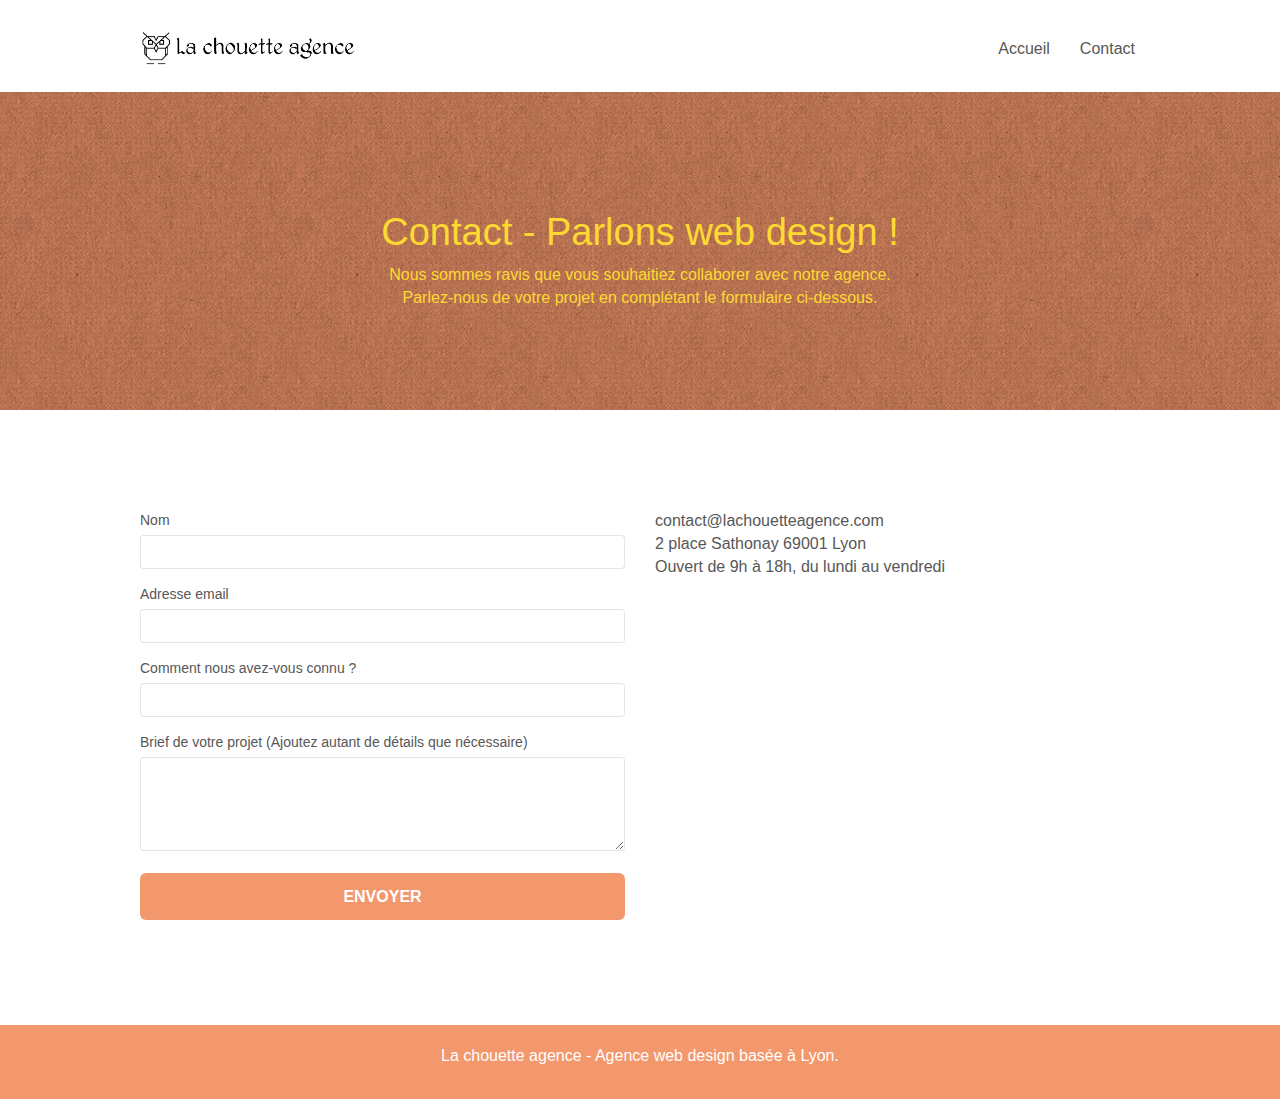
==== contact.html @ 3d06c181 "Correction de diverses erreurs pour le projet" ====
<!doctype html>
<html lang="fr">
<head>
    <meta charset="utf-8">
    <meta name="keywords" content="Entreprise, Webdesign, Lyon">
    <meta name="description" content="Page de contact de la Chouette Agence, entreprise de Webdesign située à Lyon.">
    <meta name="viewport" content="width=device-width, initial-scale=1.0, viewport-fit=cover">
    <link rel="shortcut icon" type="image/png" href="favicon.jpg">
    
	<link rel="stylesheet" type="text/css" href="./css/bootstrap.css">
	<link rel="stylesheet" type="text/css" href="style.css">
	<link rel="stylesheet" type="text/css" href="./css/font-awesome.css">
	<link rel="stylesheet" type="text/css" href="./css/et-line.css">
	
    
	<script src="./js/jquery-2.1.0.js"></script>
	<script src="./js/bootstrap.js"></script>
    <title>Contact - La Chouette Agence</title>

    
<!-- Analytics -->
 
<!-- Analytics END -->
    
</head>
<body>
	<!-- Principal conteneur -->
	<div class="page-container">
		
		<!-- bloc-0 -->
		<div class="bloc bgc-white l-bloc " id="bloc-0">
			<div class="container bloc-sm">

				<nav class="navbar row">
					<div class="navbar-header">
						<a class="navbar-brand" href="index.html"><img src="img/la-chouette-agence.png" alt="Image représentant la Chouette Agence" height="40" /></a>
						<button id="nav-toggle" type="button" class="ui-navbar-toggle navbar-toggle" data-toggle="collapse" data-target=".navbar-1">
							<span class="sr-only">Toggle navigation</span><span class="icon-bar"></span><span class="icon-bar"></span><span class="icon-bar"></span>
						</button>
					</div>
					<div class="collapse navbar-collapse navbar-1 special-dropdown-nav">
						<ul class="site-navigation nav navbar-nav">
							<li>
								<a href="index.html">Accueil</a>
							</li>
							<li>
								<a href="contact.html">Contact</a>
							</li>
						</ul>
					</div>
				</nav>
			</div>
		</div>
		<!-- bloc-0 END -->

		<!-- bloc-6 -->
		<div class="bloc bg-dots-bg bg-repeat bgc-atomic-tangerine d-bloc bloc-bg-texture texture-paper" id="bloc-6">
			<div class="container bloc-lg">
				<div class="row">
					<div class="col-sm-12">
						<h1 class="text-center hero-bloc-text tc-white">
							Contact - Parlons web design !
						</h1>
						<p class="text-center mg-lg tc-white tight-width-whitespace">
							Nous sommes ravis que vous souhaitiez collaborer avec notre agence.<br>
							Parlez-nous de votre projet en complétant le formulaire ci-dessous.
						</p>
					</div>
				</div>
			</div>
		</div>
		<!-- bloc-6 END -->

		<!-- bloc-7 -->
		<div class="bloc bgc-white l-bloc" id="bloc-7">
			<div class="container bloc-lg">
				<div class="row">
					<div class="col-sm-6">
						<form id="form_1" novalidate success-msg="Your message has been sent." fail-msg="Sorry it seems that our mail server is not responding, Sorry for the inconvenience!">
							<div class="form-group">
								<label>
									Nom
								</label>
								<input id="name" class="form-control" required />
							</div>
							<div class="form-group">
								<label>
									Adresse email
								</label>
								<input id="email" class="form-control" type="email" required />
							</div>
							<div class="form-group">
								<label>
									Comment nous avez-vous connu ?
								</label>
								<input class="form-control" type="email" required id="input_504" />
							</div>
							<div class="form-group">
								<label>
									Brief de votre projet (Ajoutez autant de détails que nécessaire)<br>
								</label><textarea id="message" class="form-control" rows="4" cols="50" required></textarea>
							</div> 
							<button class="bloc-button btn btn-lg btn-block cta-hero btn-atomic-tangerine" type="submit">
								Envoyer
							</button>
						</form>
					</div>
					<div class="col-sm-6">
						<p>
							contact@lachouetteagence.com<br>2 place Sathonay 69001 Lyon<br>Ouvert de 9h à 18h, du lundi au vendredi<br>
						</p>
					</div>
				</div>
			</div>
		</div>
		<!-- bloc-7 END -->

		<!-- ScrollToTop Button -->
		<a class="bloc-button btn btn-d scrollToTop" onclick="scrollToTarget('1')"><span class="fa fa-chevron-up"></span></a>
		<!-- ScrollToTop Button END-->


		<!-- Footer - bloc-8 -->
		<div class="bloc bgc-atomic-tangerine d-bloc" id="bloc-8">
			<div class="container bloc-sm">
				<div class="row">
					<div class="col-sm-12">
						<p class="text-center white">
							La chouette agence - Agence web design basée à Lyon.<br>
						</p>
						<div class="row row-no-gutters social">
							<div class="col-sm-3">
								<div class="text-center">
									<a class="social" href="index.html"><span class="fa fa-twitter icon-md"></span></a>
								</div>
							</div>
							<div class="col-sm-3">
								<div class="text-center">
									<a class="social" href="index.html"><span class="fa fa-facebook icon-md"></span></a>
								</div>
							</div>
							<div class="col-sm-3">
								<div class="text-center">
									<a class="social" href="index.html"><span class="fa fa-dribbble icon-md"></span></a>
								</div>
							</div>
							<div class="col-sm-3">
								<div class="text-center">
									<a class="social" href="index.html"><span class="fa fa-instagram icon-md"></span></a>
								</div>
							</div>
						</div>
					</div>
				</div>
			</div>
		</div>
		<!-- Footer - bloc-8 END -->

	</div>
	<!-- Principal conteneur END -->
	<script src="./js/blocs.js"></script>
	<script src="./js/jqBootstrapValidation.js"></script>
	<script src="./js/formHandler.js"></script>

</body>
</html>
---- style.css ----
body {
    margin: 0;
    padding: 0;
    background: #FFF;
    overflow-x: hidden;
    -webkit-font-smoothing: antialiased;
    -moz-osx-font-smoothing: grayscale;
}

a,
button {
    transition: all .3s ease-in-out;
    outline: none!important;
}

a:hover {
    text-decoration: none;
    cursor: pointer;
}

#page-loading-blocs-notifaction {
    position: fixed;
    top: 0;
    bottom: 0;
    width: 100%;
    z-index: 100000;
    background: #FFFFFF url("img/pageload-spinner.gif") no-repeat center center;
}

.bloc {
    width: 100%;
    clear: both;
    background: 50% 50% no-repeat;
    padding: 0 50px;
    -webkit-background-size: cover;
    -moz-background-size: cover;
    -o-background-size: cover;
    background-size: cover;
    position: relative;
}

.bloc .container {
    padding-left: 0;
    padding-right: 0;
}

.bloc-lg {
    padding: 100px 50px;
}

.bloc-md {
    padding: 50px;
}

.bloc-sm {
    padding: 20px 50px;
}

.bg-center,
.bg-l-edge,
.bg-r-edge,
.bg-t-edge,
.bg-b-edge,
.bg-tl-edge,
.bg-bl-edge,
.bg-tr-edge,
.bg-br-edge,
.bg-repeat {
    -webkit-background-size: auto!important;
    -moz-background-size: auto!important;
    -o-background-size: auto!important;
    background-size: auto!important;
}

.bg-repeat {
    background: repeat;
}

.bg-t-edge {
    background: top no-repeat;
}

.bloc-bg-texture::before {
    content: "";
    background-size: 2px 2px;
    position: absolute;
    top: 0;
    bottom: 0;
    left: 0;
    right: 0;
}

.texture-paper::before {
    background: url("img/texture-paper.png");
    background-size: 280px 280px;
}

.b-parallax {
    background-attachment: fixed;
}

.d-bloc {
    color: rgba(255, 255, 255, .7);
}

.d-bloc button:hover {
    color: rgba(255, 255, 255, .9);
}

.d-bloc .icon-round,
.d-bloc .icon-square,
.d-bloc .icon-rounded,
.d-bloc .icon-semi-rounded-a,
.d-bloc .icon-semi-rounded-b {
    border-color: rgba(255, 255, 255, .9);
}

.d-bloc .divider-h span {
    border-color: rgba(255, 255, 255, .2);
}

.d-bloc .a-btn,
.d-bloc .navbar a,
.d-bloc .navbar-brand,
.d-bloc a .icon-sm,
.d-bloc a .icon-md,
.d-bloc a .icon-lg,
.d-bloc a .icon-xl,
.d-bloc h1 a,
.d-bloc h2 a,
.d-bloc h3 a,
.d-bloc h4 a,
.d-bloc h5 a,
.d-bloc h6 a,
.d-bloc p a {
    color: rgba(255, 255, 255, .6);
}

.d-bloc .a-btn:hover,
.d-bloc .navbar a:hover,
.d-bloc .navbar-brand:hover,
.d-bloc a:hover .icon-sm,
.d-bloc a:hover .icon-md,
.d-bloc a:hover .icon-lg,
.d-bloc a:hover .icon-xl,
.d-bloc h1 a:hover,
.d-bloc h2 a:hover,
.d-bloc h3 a:hover,
.d-bloc h4 a:hover,
.d-bloc h5 a:hover,
.d-bloc h6 a:hover,
.d-bloc p a:hover {
    color: rgba(255, 255, 255, 1);
}

.d-bloc .navbar-toggle .icon-bar {
    background: rgba(255, 255, 255, 1);
}

.d-bloc .btn-wire,
.d-bloc .btn-wire:hover {
    color: rgba(255, 255, 255, 1);
    border-color: rgba(255, 255, 255, 1);
}

.d-bloc .panel {
    color: rgba(0, 0, 0, .5);
}

.d-bloc .panel button:hover {
    color: rgba(0, 0, 0, .7);
}

.d-bloc .panel icon {
    border-color: rgba(0, 0, 0, .7);
}

.d-bloc .panel .divider-h span {
    border-color: rgba(0, 0, 0, .1);
}

.d-bloc .panel .a-btn {
    color: rgba(0, 0, 0, .6);
}

.d-bloc .panel .a-btn:hover {
    color: rgba(0, 0, 0, 1);
}

.d-bloc .panel .btn-wire,
.d-bloc .panel .btn-wire:hover {
    color: rgba(0, 0, 0, .7);
    border-color: rgba(0, 0, 0, .3);
}

.d-bloc .panel,
.l-bloc {
    color: rgba(0, 0, 0, .5);
}

.d-bloc .panel button:hover,
.l-bloc button:hover {
    color: rgba(0, 0, 0, .7);
}

.l-bloc .icon-round,
.l-bloc .icon-square,
.l-bloc .icon-rounded,
.l-bloc .icon-semi-rounded-a,
.l-bloc .icon-semi-rounded-b {
    border-color: rgba(0, 0, 0, .7);
}

.d-bloc .panel .divider-h span,
.l-bloc .divider-h span {
    border-color: rgba(0, 0, 0, .1);
}

.d-bloc .panel .a-btn,
.l-bloc .a-btn,
.l-bloc .navbar a,
.l-bloc .navbar-brand,
.l-bloc a .icon-sm,
.l-bloc a .icon-md,
.l-bloc a .icon-lg,
.l-bloc a .icon-xl,
.l-bloc h1 a,
.l-bloc h2 a,
.l-bloc h3 a,
.l-bloc h4 a,
.l-bloc h5 a,
.l-bloc h6 a,
.l-bloc p a {
    color: rgba(0, 0, 0, .6);
}

.d-bloc .panel .a-btn:hover,
.l-bloc .a-btn:hover,
.l-bloc .navbar a:hover,
.l-bloc .navbar-brand:hover,
.l-bloc a:hover .icon-sm,
.l-bloc a:hover .icon-md,
.l-bloc a:hover .icon-lg,
.l-bloc a:hover .icon-xl,
.l-bloc h1 a:hover,
.l-bloc h2 a:hover,
.l-bloc h3 a:hover,
.l-bloc h4 a:hover,
.l-bloc h5 a:hover,
.l-bloc h6 a:hover,
.l-bloc p a:hover {
    color: rgba(0, 0, 0, 1);
}

.l-bloc .navbar-toggle .icon-bar {
    color: rgba(0, 0, 0, .6);
}

.d-bloc .panel .btn-wire,
.d-bloc .panel .btn-wire:hover,
.l-bloc .btn-wire,
.l-bloc .btn-wire:hover {
    color: rgba(0, 0, 0, .7);
    border-color: rgba(0, 0, 0, .3);
}

.voffset {
    margin-top: 30px;
}

.voffset-lg {
    margin-top: 80px;
}

.row-no-gutters {
    margin-right: 0;
    margin-left: 0;
}

.row.row-no-gutters > [class^="col-"],
.row.row-no-gutters > [class*=" col-"] {
    padding-right: 0;
    padding-left: 0;
}

#bloc-1-hero h1 {
    font-size: 32px;
}

.navbar {
    margin-bottom: 0;
    z-index: 1;
}

.navbar-brand {
    height: auto;
    padding: 3px 15px;
    font-size: 25px;
    font-weight: normal;
    font-weight: 600;
    line-height: 44px;
}

.navbar-brand img {
    max-height: 200px;
    margin: 0 5px 0 0;
    display: inline;
}

.navbar-brand img[src$=svg] {
    min-width: 100px;
}

.nav-center .navbar-brand img {
    margin: 0;
}

.navbar .nav {
    padding-top: 2px;
    margin-right: -16px;
    float: right;
    z-index: 1;
}

.nav > li {
    float: left;
    margin-top: 4px;
    font-size: 16px;
}

.navbar-nav .open .dropdown-menu > li > a {
    text-align: inherit;
}

.nav > li a:hover,
.nav > li a:focus {
    background: transparent;
}

.navbar-toggle {
    margin: 10px 10px 0 0;
    border: 0px;
}

.navbar-toggle:hover {
    background: transparent!important;
}

.navbar-toggle .icon-bar {
    background-color: rgba(0, 0, 0, .5);
    width: 26px;
}

.nav-invert .navbar .nav {
    float: left;
}

.nav-invert .navbar-header,
.nav-invert .navbar-brand {
    float: right;
    position: relative;
    z-index: 2;
}

@media (min-width: 768px) {
    .site-navigation {
        position: absolute;
        top: 50%;
        right: 20px;
        transform: translate(0, -50%);
        -webkit-transform: translateY(-50%);
    }
    .nav > li .dropdown-menu a,
    .nav > li .dropdown-menu a:hover {
        color: #484848;
    }
    .nav-invert .site-navigation {
        left: 0;
        right: 0;
    }
    .nav-center {
        text-align: center;
    }
    .nav-center .navbar-header {
        width: 100%;
    }
    .nav-center .navbar-header,
    .nav-center .navbar-brand,
    .nav-center .nav > li {
        float: none;
        display: inline-block;
    }
    .nav-center .site-navigation {
        position: relative;
        width: 100%;
        right: 0;
        margin-right: 0px;
        margin-top: 20px;
    }
    .nav-center.mini-nav .navbar-toggle {
        float: none;
        margin: 10px auto 0;
    }
}

.nav > li > .dropdown a {
    background: none!important;
    display: block;
    padding: 14px 15px;
}

nav .caret {
    margin: 0 5px;
}

.dropdown-menu .dropdown-menu {
    top: -8px;
    left: 100%;
}

.dropdown-menu .dropmenu-flow-right {
    top: 100%;
    left: 0;
    margin-left: -1px;
    border-top-left-radius: 0;
    border-top-right-radius: 0;
}

.dropdown-menu .dropdown span {
    border: 4px solid black;
    border-top-color: transparent;
    border-right-color: transparent;
    border-bottom-color: transparent;
    margin: 6px -5px 0 0!important;
    float: right;
}

.mg-md {
    margin-top: 10px;
    margin-bottom: 20px;
}

.mg-lg {
    margin-top: 10px;
    margin-bottom: 40px;
}

.btn {
    margin: 0 5px 5px 0;
}

.btn.pull-right {
    margin: 0 0 5px 5px;
}

.btn-d,
.btn-d:hover,
.btn-d:focus {
    color: #FFF;
    background: rgba(0, 0, 0, .3);
}

button {
    outline: none!important;
}

.btn-rd {
    border-radius: 40px;
}

.btn-clean {
    border: 1px solid rgba(0, 0, 0, .08);
    border-bottom-color: rgba(0, 0, 0, .1);
    text-shadow: 0 1px 0 rgba(0, 0, 1, .1);
    box-shadow: 0 1px 3px rgba(0, 0, 1, .25), inset 0 1px 0 0 rgba(255, 255, 255, .15);
}

.icon-md {
    font-size: 30px!important;
}

.icon-lg {
    font-size: 60px!important;
}

.sm-shadow {
    text-shadow: 0 1px 2px rgba(0, 0, 0, .3);
}

.panel-sq,
.panel-sq .panel-heading,
.panel-sq .panel-footer {
    border-radius: 0;
}

.panel-rd {
    border-radius: 30px;
}

.panel-rd .panel-heading {
    border-radius: 29px 29px 0 0;
}

.panel-rd .panel-footer {
    border-radius: 0 0 29px 29px;
}

.form-control {
    border-color: rgba(0, 0, 0, .1);
    box-shadow: none;
}

.scrollToTop {
    width: 40px;
    height: 40px;
    position: fixed;
    bottom: 20px;
    right: 20px;
    opacity: 0;
    z-index: 500;
    transition: all .3s ease-in-out;
}

.scrollToTop span {
    margin-top: 6px;
}

.showScrollTop {
    font-size: 14px;
    opacity: 1;
}

a[data-lightbox] {
    position: relative;
    display: block;
    text-align: center;
}

a[data-lightbox]:hover::before {
    content: "+";
    font-family: "HelveticaNeue-Light", "Helvetica Neue Light", "Helvetica Neue", Helvetica, Arial;
    font-size: 32px;
    width: 50px;
    height: 50px;
    margin-left: -25px;
    border-radius: 50%;
    background: rgba(0, 0, 0, .6);
    color: #FFF;
    font-weight: 100;
    z-index: 1;
    position: absolute;
    top: 50%;
    transform: translateY(-50%);
    -webkit-transform: translateY(-50%);
}

a[data-lightbox]:hover img {
    opacity: 0.6;
    -webkit-animation-fill-mode: none;
    animation-fill-mode: none;
}

#lightbox-modal {
    display: flex;
    align-items: center;
}

#lightbox-modal .modal-dialog {
    width: 90%;
    max-width: 900px;
    margin: 0 auto 0;
}

#lightbox-modal .modal-dialog img {
    max-height: 90vh;
    margin: 0 auto;
    width: 500px;
}

.lightbox-caption {
    padding: 20px;
    color: #FFF;
    background: rgba(0, 0, 0, .5);
    /*position: absolute;
    left: 15px;
    right: 15px;
    bottom: 5px;*/
    display: flex;
    justify-content: center;
    width: 100%;
    margin-top: 15px;
}

.close-lightbox {
    color: #FFF;
    font-size: 30px;
    position: absolute;
    top: 20px;
    right: 20px;
    z-index: 20;
    background: rgba(0, 0, 0, .5);
    border: none;
    line-height: 30px;
    padding: 0 9px 5px;
    opacity: 0.3;
}

.close-lightbox:hover,
.next-lightbox:hover,
.prev-lightbox:hover {
    opacity: 1.0;
    color: #FFF;
}

.next-lightbox,
.prev-lightbox {
    font-size: 20px;
    color: rgba(255, 255, 255, .9);
    background: rgba(0, 0, 0, .5);
    transition: all .2s ease-in-out;
    position: absolute;
    top: 45%;
    z-index: 1;
    opacity: 0.4;
}

.next-lightbox {
    padding: 6px 8px 1px 13px;
    right: 25px;
}

.prev-lightbox {
    padding: 6px 13px 1px 10px;
    left: 25px;
}

/*.snapshot-lb .modal-body {
    padding-bottom: 45px;
}*/

.snapshot-lb .lightbox-caption {
    padding: 0;
    color: rgba(0, 0, 0, .5);
    background: none;
}

h1,
h2,
h3,
h4,
h5,
h6,
p,
label,
.btn,
a {
    font-family: "helvetica";
    font-weight: 400;
    color: #575757!important;
}

.container {
    max-width: 1000px;
}

.hero-bloc-text {
    font-size: 38px;
}

.hero-bloc-text-sub {
    font-size: 36px;
}

.statement-bloc-text {
    line-height: 26px;
    font-style: italic;
    font-size: 20px;
    text-align: center;
    font-weight: lighter;
    max-width: 520px;
    margin: auto auto auto auto;
}

p {
    font-size: 16px;
}

.tight-width-whitespace {
    max-width: 600px;
    margin: auto auto auto auto;
}

.h1 {
    font-size: 20px;
    font-family: "Open Sans";
}

.cta-hero {
    margin-top: 22px;
    color: #FFFFFF!important;
    text-transform: uppercase;
    padding: 12px 28px 12px 28px;
    font-size: 16px;
    font-weight: 700;
}

.social {
    /*  
        Ajout de 
        display : flex
        justify-content: space-evenly
    */
    display: flex;
    justify-content: space-evenly;
    max-width: 400px;
    margin: auto auto auto auto;
}
/*
    Ajout de la classe css "citation" ainsi que
    font-style: italic;
    font-size: 21px;
*/
.citation {
    font-style: italic;
    font-size: 21px;
    color: #575757;
}

h2 {
    font-size: 22px;
    line-height: 1.4em;
}

h3 {
    font-size: 15px;
    text-transform: uppercase;
    font-weight: 700;
    color: #333333!important;
}

.med-width-whitespace {
    max-width: 800px;
    margin: auto auto auto auto;
    box-shadow: 0px 0px 0px #000000;
}

h1 {
    color: #333333!important;
}

h4 {
    color: #333333!important;
}

.icons {
    margin-bottom: 14px;
    margin-top: 24px;
}

.white {
    color: #FFFFFF!important;
}

.portfolio-thumb {
    margin-bottom: 24px;
}

.portfolio-row {
    margin-bottom: 44px;
    margin-top: 50px;
}

.avatar {
    box-shadow: 0px 4px 9px rgba(0, 0, 0, 0.3);
}

.black-background {
    background-color: rgba(165, 147, 99, 0.7);
    padding: 40px 40px 40px 40px;
}

.bold-link {
    font-size: 16px;
    font-weight: 900;
    text-decoration: underline!important;
}

.bgc-white {
    background-color: #FFFFFF;
}

.bgc-dark-slate-blue {
    background-color: #364577;
}

.bgc-atomic-tangerine {
    background-color: #F3976C;
}

.tc-white {
    color: #ffd932!important;
}

.btn-atomic-tangerine {
    background: #F3976C;
    color: #FFFFFF!important;
}

.btn-atomic-tangerine:hover {
    background: #c27956!important;
    color: #FFFFFF!important;
}

.ltc-white {
    color: #FFFFFF!important;
}

.ltc-white:hover {
    color: #cccccc!important;
}

.ltc-atomic-tangerine {
    color: #F3976C!important;
}

.ltc-atomic-tangerine:hover {
    color: #c27956!important;
}

.icon-dark-slate-blue {
    color: #364577!important;
    border-color: #364577!important;
}

.bg-dots-bg {
    background-image: url("img/dots-bg.png");
}

.bg-lines-h2-bg {
    background-image: url("img/lines-h2-bg.png");
}

.bg-banniere {
    background-image: url("img/la-chouette-agence-banniere.jpg");
}

.bg-presentation {
    background-image: url("img/image-de-presentation.jpg");
}

@media (max-width: 1024px) {
    .bloc {
        padding-left: 20px;
        padding-right: 20px;
    }
    .bloc.full-width-bloc,
    .bloc-tile-2.full-width-bloc .container,
    .bloc-tile-3.full-width-bloc .container,
    .bloc-tile-4.full-width-bloc .container {
        padding-left: 0;
        padding-right: 0;
    }
}

@media (max-width: 992px) and (min-width: 768px) {
    .navbar .nav {
        max-width: 80%
    }
    .nav-center.navbar .nav {
        max-width: 100%
    }
}

@media only screen and (min-width: 768px) and (max-width: 1024px) and (orientation: landscape) {
    .b-parallax {
        background-attachment: scroll;
    }
}

@media only screen and (min-width: 1024px) and (max-width: 1366px) and (-webkit-min-device-pixel-ratio: 1.5) {
    .b-parallax {
        background-attachment: scroll;
    }
}

@media (max-width: 991px) {
    .container {
        width: 100%;
    }
    .b-parallax {
        background-attachment: scroll;
    }
    .page-container,
    #hero-bloc {
        overflow-x: hidden;
        position: relative;
    }
    .bloc {
        padding-left: env(safe-area-inset-left);
        padding-right: env(safe-area-inset-right);
    }
    .bloc-group,
    .bloc-group .bloc {
        display: block;
        width: 100%;
    }
    .bloc-fill-screen .fill-bloc-top-edge,
    .bloc-fill-screen .fill-bloc-bottom-edge {
        padding: 0 20px;
        padding-left: env(safe-area-inset-left);
        padding-right: env(safe-area-inset-right);
    }
}

@media (max-width: 767px) {
    .page-container {
        overflow-x: hidden;
        position: relative;
    }
    h1,
    h2,
    h3,
    h4,
    h5,
    h6,
    p,
    #disqus_thread {
        padding-left: 10px!important;
        padding-right: 10px!important;
    }
    .b-parallax {
        background-attachment: scroll;
    }
    .navbar .nav {
        padding-top: 0;
        border-top: 1px solid rgba(0, 0, 0, .2);
        float: none!important;
    }
    .navbar.row {
        margin-left: 0;
        margin-right: 0;
    }
    .site-navigation {
        position: inherit;
        transform: none;
        -webkit-transform: none;
        -ms-transform: none;
    }
    .nav > li {
        margin-top: 0;
        border-bottom: 1px solid rgba(0, 0, 0, .1);
        background: rgba(0, 0, 0, .05);
        text-align: left;
        padding-left: 15px;
        width: 100%;
    }
    .nav > li:hover {
        background: rgba(0, 0, 0, .08);
    }
    .dropdown .dropdown a .caret {
        float: none;
        margin: 5px 0 0 10px!important;
        border: 4px solid black;
        border-bottom-color: transparent;
        border-right-color: transparent;
        border-left-color: transparent;
    }
    #hero-bloc .navbar .nav {
        background: rgba(0, 0, 0, .8);
    }
    #hero-bloc .navbar .nav a {
        color: rgba(255, 255, 255, .6);
    }
    .hero {
        padding: 50px 0;
    }
    .hero-nav {
        left: -1px;
        right: -1px;
    }
    .navbar-collapse {
        padding: 0;
        overflow-x: hidden;
        -webkit-box-shadow: none;
        box-shadow: none;
    }
    .navbar-brand img {
        max-height: 40px;
        width: auto;
    }
    .nav-invert .navbar-header {
        float: none;
        width: 100%;
    }
    .nav-invert .navbar-toggle {
        float: left;
        margin-left: 10px;
    }
    .bloc {
        padding-left: 0;
        padding-right: 0;
    }
    .bloc-xxl,
    .bloc-xl,
    .bloc-lg {
        padding: 40px 0;
    }
    .bloc-sm,
    .bloc-md {
        padding-left: 0;
        padding-right: 0;
    }
    .bloc-tile-2 .container,
    .bloc-tile-3 .container,
    .bloc-tile-4 .container,
    .bloc-fill-screen .fill-bloc-top-edge,
    .bloc-fill-screen .fill-bloc-bottom-edge {
        padding-left: 0;
        padding-right: 0;
    }
    .a-block {
        padding: 0 10px;
    }
    /*
    Ajout du css afin de centrer les images en version mobile
    */
    #bloc-4-portfolio img{
        margin: auto;
    }
    .btn-dwn {
        display: none;
    }
    .voffset {
        margin-top: 5px;
    }
    .voffset-md {
        margin-top: 20px;
    }
    .voffset-lg {
        margin-top: 30px;
    }
    form {
        padding: 5px;
    }
    .close-lightbox {
        display: inline-block;
    }
    .blocsapp-device-iphone5 {
        background-size: 216px 425px;
        padding-top: 60px;
        width: 216px;
        height: 425px;
    }
    .blocsapp-device-iphone5 img {
        width: 180px;
        height: 320px;
    }
}

@media (max-width: 400px) {
    .bloc {
        padding-left: 0;
        padding-right: 0;
    }
}

@media (max-width: 767px) {
    .bloc-mob-center-text {
        text-align: center;
    }
}
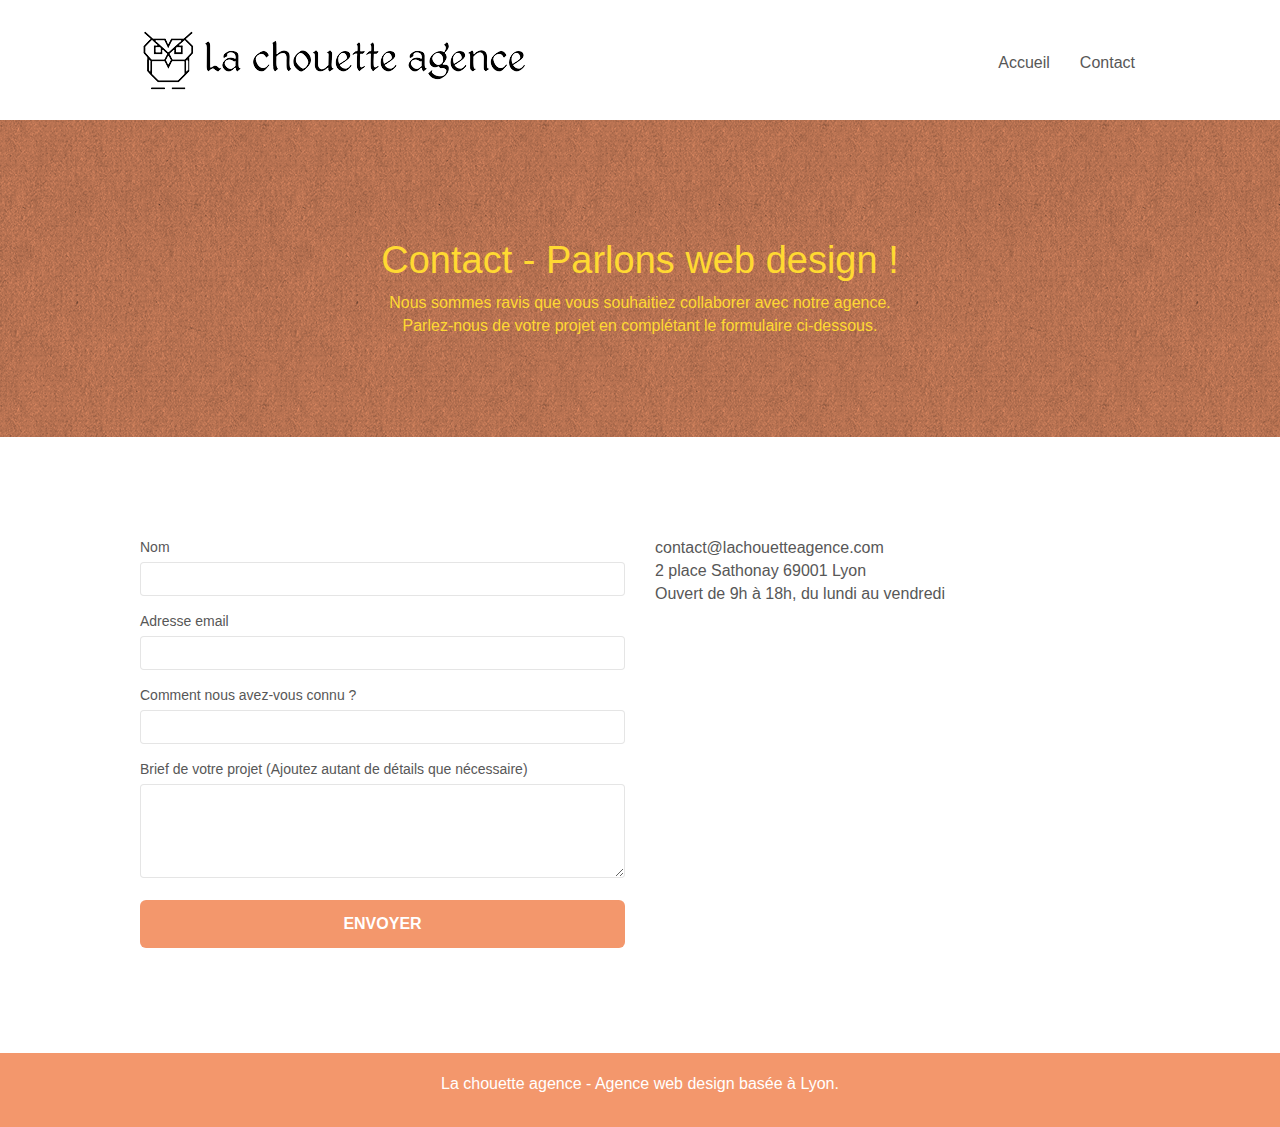
==== commit abee1715: "Merge pull request #3 from NelerkaDev/Correction" ====
--- a/contact.html
+++ b/contact.html
@@ -33,9 +33,14 @@
 
 				<nav class="navbar row">
 					<div class="navbar-header">
-						<a class="navbar-brand" href="index.html"><img src="img/la-chouette-agence.png" alt="Image représentant la Chouette Agence" height="40" /></a>
+						<a class="navbar-brand" href="index.html">
+							<img src="img/la-chouette-agence.png" alt="Image représentant la Chouette Agence" />
+						</a>
 						<button id="nav-toggle" type="button" class="ui-navbar-toggle navbar-toggle" data-toggle="collapse" data-target=".navbar-1">
-							<span class="sr-only">Toggle navigation</span><span class="icon-bar"></span><span class="icon-bar"></span><span class="icon-bar"></span>
+							<span class="sr-only">Toggle navigation</span>
+							<span class="icon-bar"></span>
+							<span class="icon-bar"></span>
+							<span class="icon-bar"></span>
 						</button>
 					</div>
 					<div class="collapse navbar-collapse navbar-1 special-dropdown-nav">
@@ -131,22 +136,30 @@
 						<div class="row row-no-gutters social">
 							<div class="col-sm-3">
 								<div class="text-center">
-									<a class="social" href="index.html"><span class="fa fa-twitter icon-md"></span></a>
+									<a class="social" href="index.html">
+										<span class="fa fa-twitter icon-md"></span>
+									</a>
 								</div>
 							</div>
 							<div class="col-sm-3">
 								<div class="text-center">
-									<a class="social" href="index.html"><span class="fa fa-facebook icon-md"></span></a>
+									<a class="social" href="index.html">
+										<span class="fa fa-facebook icon-md"></span>
+									</a>
 								</div>
 							</div>
 							<div class="col-sm-3">
 								<div class="text-center">
-									<a class="social" href="index.html"><span class="fa fa-dribbble icon-md"></span></a>
+									<a class="social" href="index.html">
+										<span class="fa fa-dribbble icon-md"></span>
+									</a>
 								</div>
 							</div>
 							<div class="col-sm-3">
 								<div class="text-center">
-									<a class="social" href="index.html"><span class="fa fa-instagram icon-md"></span></a>
+									<a class="social" href="index.html">
+										<span class="fa fa-instagram icon-md"></span>
+									</a>
 								</div>
 							</div>
 						</div>
@@ -158,9 +171,9 @@
 
 	</div>
 	<!-- Principal conteneur END -->
-	<script src="./js/blocs.js"></script>
-	<script src="./js/jqBootstrapValidation.js"></script>
-	<script src="./js/formHandler.js"></script>
+	<script defer src="./js/blocs.js"></script>
+	<script defer src="./js/jqBootstrapValidation.js"></script>
+	<script defer src="./js/formHandler.js"></script>
 
 </body>
 </html>
